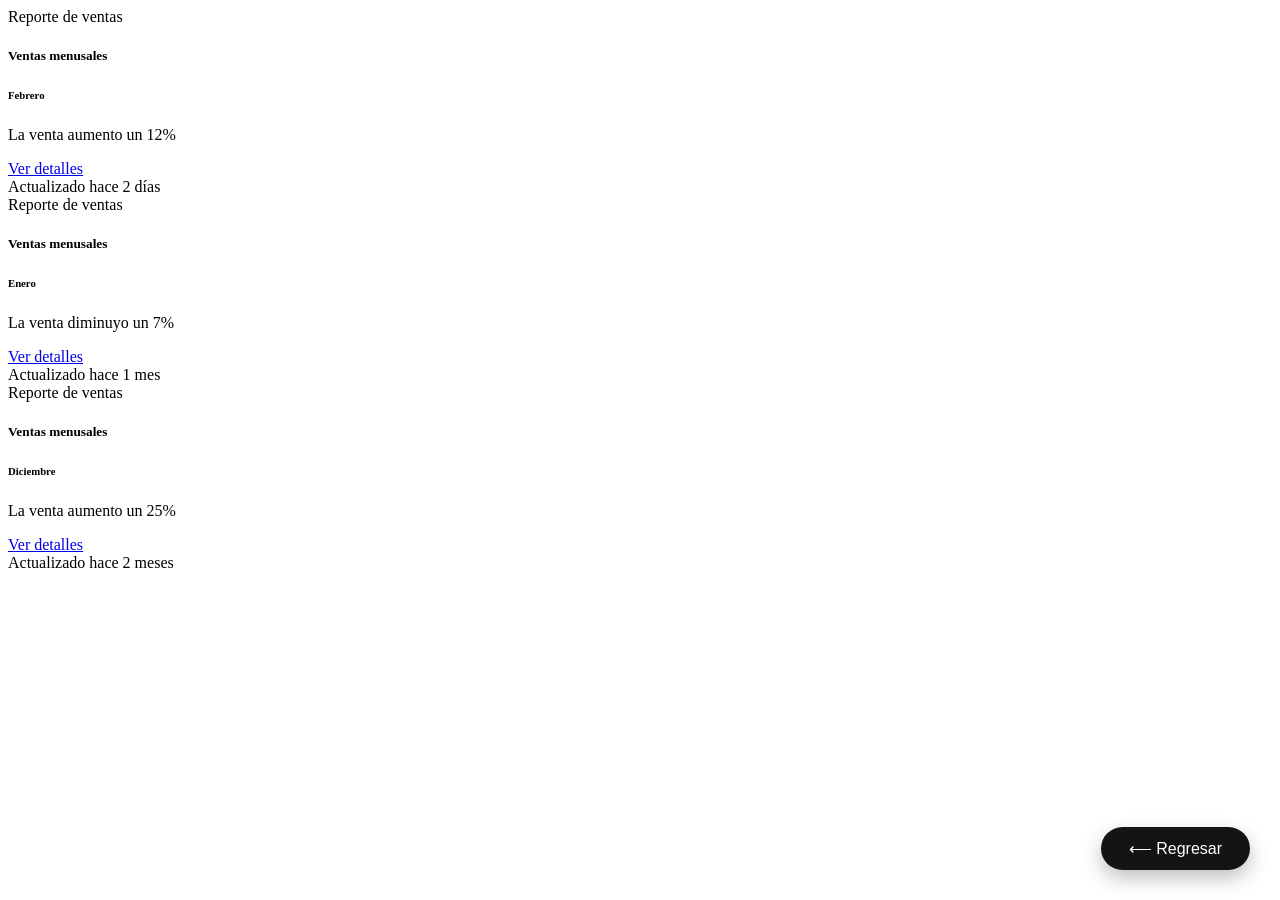
==== Card.html @ fb05af39 "Add files via upload" ====
<html lang="en">
<head>
    <meta charset="UTF-8">
    <meta name="viewport" content="width=device-width, initial-scale=1.0">
    <title>Card</title>

    <link rel="stylesheet" href="css/bootstrap.min.css">
    <link rel="stylesheet" href="Menu.css">
</head>
<body>
    <div class="container">
        <div class="row">
            <div class="col-3">

                 <div class="card shadow">
                     <div class="card-header bg-primary text-white">
                        Reporte de ventas
                    </div>

                    <div class="card-body">
                        <h5 class="card-title">Ventas menusales</h5>
                        <h6 class="card-subtitle mb-2">Febrero</h6>
                        <p class="card-text">La venta aumento un 12%</p>
                     <a href="index.html" class="btn btn-primary">Ver detalles</a>
                    </div>

                    <div class="card-footer">
                        <span class="text-muted">Actualizado hace 2 días</span>
                    </div>
                </div>

            </div>

             <div class="col-3">

                 <div class="card shadow">
                     <div class="card-header bg-danger text-white">
                        Reporte de ventas
                    </div>

                    <div class="card-body">
                    <h5 class="card-title">Ventas menusales</h5>
                    <h6 class="card-subtitle mb-2">Enero</h6>
                    <p class="card-text">La venta diminuyo un 7%</p>
                     <a href="index.html" class="btn btn-danger">Ver detalles</a>
                    </div>

                    <div class="card-footer">
                        <span class="text-muted">Actualizado hace 1 mes</span>
                    </div>
                </div>

            </div>

             <div class="col-3">

                 <div class="card shadow">
                     <div class="card-header bg-warning text-white">
                        Reporte de ventas
                    </div>

                    <div class="card-body">
                    <h5 class="card-title">Ventas menusales</h5>
                    <h6 class="card-subtitle mb-2">Diciembre</h6>
                    <p class="card-text">La venta aumento un 25%</p>
                     <a href="index.html" class="btn btn-warning">Ver detalles</a>
                    </div>

                    <div class="card-footer">
                        <span class="text-muted">Actualizado hace 2 meses</span>
                    </div>
                </div>

            </div>
        </div>    
    </div>

    <script src="js/bootstrap.bundle.min.js"></script>
</body>
            <a href="Menu.html" class="back-btn">
                ⟵ Regresar
            </a>
            <script>

document.addEventListener("keydown", function(event){

    if(event.altKey && event.key === "b"){
        window.location.href = "menu.html";
    }

});

</script>
</html>
---- Menu.css ----
.back-btn{
    position: fixed;
    bottom: 30px;
    right: 30px;

    background: #141414;
    color: white;

    padding: 12px 28px;
    border-radius: 50px;

    font-family: "Montserrat", sans-serif;
    font-weight: 500;

    text-decoration: none;

    box-shadow: 0 8px 20px rgba(0,0,0,0.25);

    transition: all 0.3s ease;

    z-index: 999;
}

.back-btn:hover{
    background: #000;
    transform: translateY(-3px);
    box-shadow: 0 12px 25px rgba(0,0,0,0.35);
}
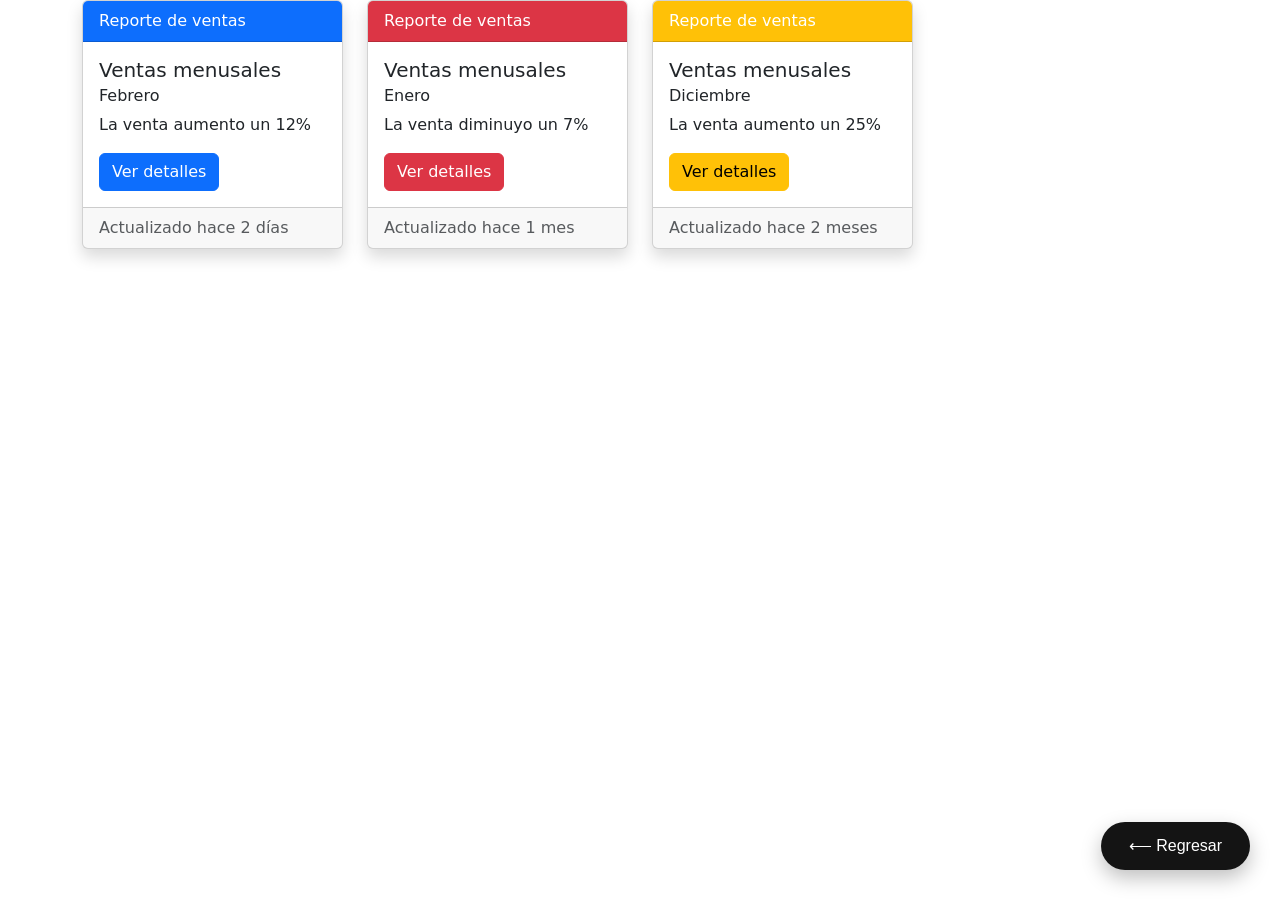
==== commit 2b06b064: "Add files via upload" ====
--- a/Card.html
+++ b/Card.html
@@ -4,7 +4,7 @@
     <meta name="viewport" content="width=device-width, initial-scale=1.0">
     <title>Card</title>
 
-    <link rel="stylesheet" href="css/bootstrap.min.css">
+    <link rel="stylesheet" href="bootstrap.min.css">
     <link rel="stylesheet" href="Menu.css">
 </head>
 <body>
@@ -77,7 +77,7 @@
 
     <script src="js/bootstrap.bundle.min.js"></script>
 </body>
-            <a href="Menu.html" class="back-btn">
+            <a href="index.html" class="back-btn">
                 ⟵ Regresar
             </a>
             <script>
@@ -85,7 +85,7 @@
 document.addEventListener("keydown", function(event){
 
     if(event.altKey && event.key === "b"){
-        window.location.href = "menu.html";
+        window.location.href = "index.html";
     }
 
 });
